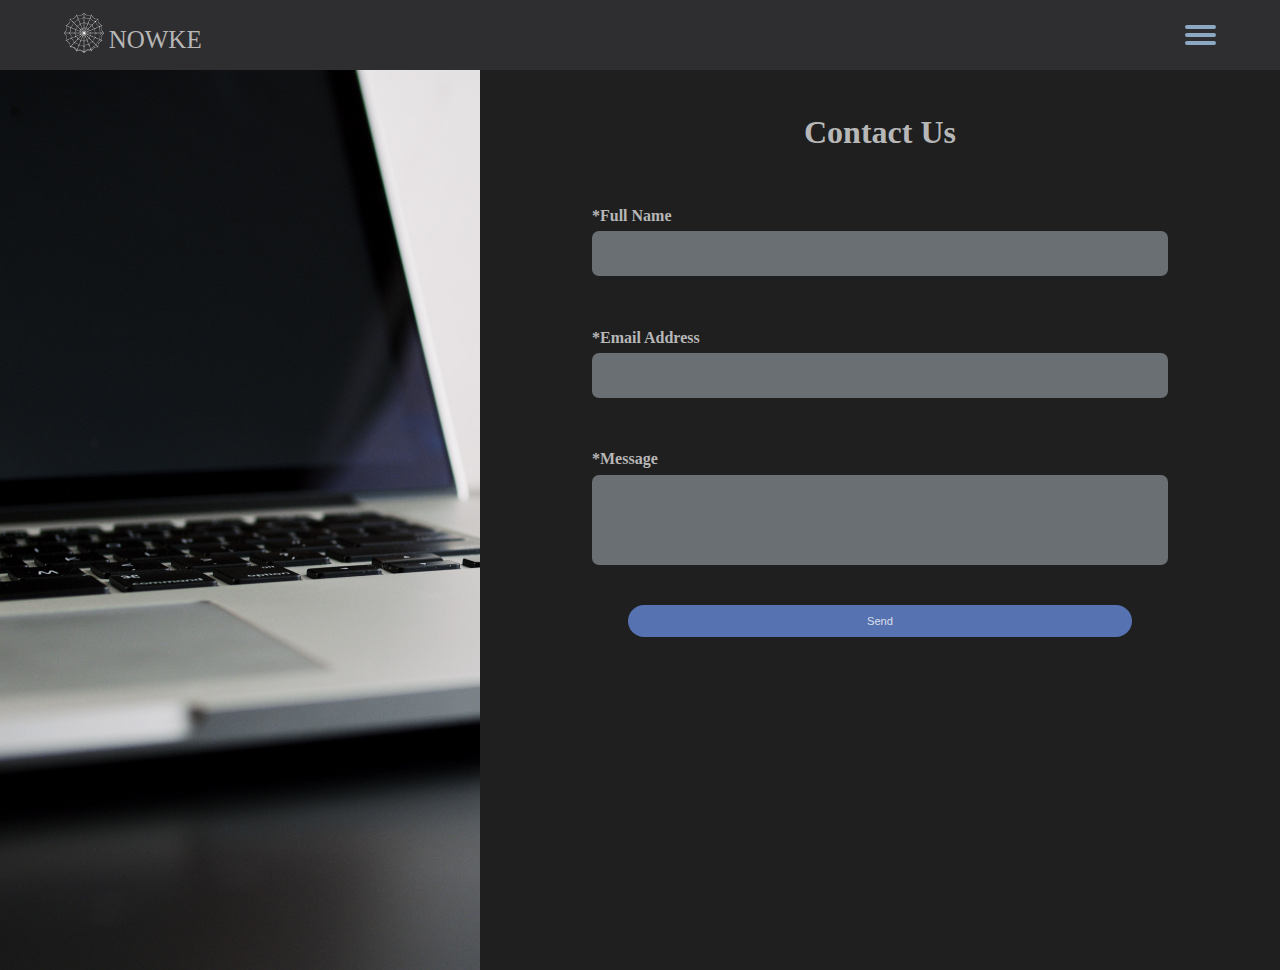
==== contact.html @ 0109c0a4 "made contact page responsive" ====
<!DOCTYPE html>
<html lang="en">
<head>
    <meta charset="UTF-8">
    <meta http-equiv="X-UA-Compatible" content="IE=edge">
    <meta name="viewport" content="width=device-width, initial-scale=1.0">
    <link rel="stylesheet" href="./css/styles.css">
    <title>Web NowKe</title>
</head>
<body class="contactp">
    <div class="navcontainer">
        <div class="logo"><a href="index.html">
            <img src="./img/ic3.png" alt="" class="logoimg"></a></img>
            <a href="index.html"><p>NOWKE</p></a>
        </div>
        <img src="./img/Burger.png" class="burger"></img>
        <div class="navlinks">
            <ul>
                <li><a href="index.html">Home</a></li>
                <li><a href="index.html">About</a></li>
                <li><a href="index.html">Contact</a></li>
            </ul>
            
        </div>
    </div>

    <div id="contactpage">
        <div class="back"></div>
        <div class="formcontainer">
            <div class="contactform">
                <form action="#">
                    <h1>Contact Us</h1>
                    <h2>*Full Name</h2></br>
                    <input type="email" id="fname" name="fname" ></br>
                    <h2>*Email Address</h2></br>
                    <input type="text" id="fname" name="fname" ></br>
                    <h2>*Message</h2></br>
                    <textarea id="Description" name="description"></textarea></br>
                    <button class="send" value="send" name="send" onclick="confirm()">Send</button>

                </form>
            </div>
        </div>
    </div>
    
    
    
</body>
</html>
---- css/styles.css ----
body {
  background-color: #1f1f1f;
  color: #B7B7B7;
  overflow-x: hidden;
}

h1, h2, h3, h4, p {
  line-height: 1.4em;
}

h2 {
  font-size: medium;
}

h3 {
  font-size: small;
}

a, li, ul {
  text-decoration: none;
  list-style: none;
  color: #B7B7B7;
}

* {
  margin: 0;
  padding: 0;
  -webkit-box-sizing: border-box;
          box-sizing: border-box;
}

img {
  height: 100%;
}

.navcontainer {
  display: -webkit-box;
  display: -ms-flexbox;
  display: flex;
  padding: 1% 5%;
  -webkit-box-align: center;
      -ms-flex-align: center;
          align-items: center;
  background-color: #2e2e30;
}

.navcontainer .logo {
  display: -webkit-box;
  display: -ms-flexbox;
  display: flex;
  -webkit-box-align: end;
      -ms-flex-align: end;
          align-items: flex-end;
  margin-right: auto;
}

.navcontainer .logo img {
  height: 40px;
}

.navcontainer .logo p {
  margin-left: 5%;
  font-size: 25px;
}

.navcontainer .burger {
  display: block;
}

.navcontainer .navlinks {
  display: none;
  padding-right: 5%;
  width: 30%;
}

.navcontainer .navlinks ul {
  display: -webkit-box;
  display: -ms-flexbox;
  display: flex;
}

.navcontainer .navlinks li {
  padding-right: 21%;
}

#hero {
  padding: 30% 10px;
  display: -webkit-box;
  display: -ms-flexbox;
  display: flex;
  overflow: hidden;
  -webkit-box-pack: center;
      -ms-flex-pack: center;
          justify-content: center;
  background-image: url("../img/13706.png");
  background-position: 50% 0%;
  background-size: 80%;
  background-repeat: no-repeat;
}

#hero .herotext {
  font-size: 30px;
  text-align: center;
}

#hero .herotext span {
  font-size: 80px;
}

#hero .herotext .more {
  -ms-flex-line-pack: center;
      align-content: center;
  color: #7D8B9A;
  -webkit-transition: .5s;
  transition: .5s;
}

#hero .herotext .more .arrow {
  position: absolute;
  height: 20px;
}

#hero .laptop {
  display: none;
  overflow-x: hidden;
  -webkit-transform: rotate(-5deg);
          transform: rotate(-5deg);
  -webkit-transform-origin: -80em -50em;
          transform-origin: -80em -50em;
}

#hero img {
  height: 350px;
}

#about .card1 {
  text-align: center;
  padding: 50px 10px;
  background-color: #2B2B2B;
  width: 90%;
  margin: auto;
}

#about .card2 {
  margin: 20% 1%;
  padding: 59px 10px;
  background-color: #74818E;
}

#about .card2 .cardtext {
  display: -webkit-box;
  display: -ms-flexbox;
  display: flex;
}

#about .card2 .cardtext:before {
  content: "";
  width: 8px;
  height: 4.5em;
  position: relative;
  left: 5%;
  background-color: #93ACC8;
  display: -webkit-inline-box;
  display: -ms-inline-flexbox;
  display: inline-flex;
}

#about .card2 .cardtext P {
  display: -webkit-box;
  display: -ms-flexbox;
  display: flex;
  margin: 0 10%;
}

#about .card2 button {
  margin-top: 5%;
  margin-left: 10%;
  border-radius: 16px;
  border: none;
  padding: 10px 20px;
  background-color: #2c5de256;
  color: #C2C2C2;
}

#pricing {
  display: -webkit-box;
  display: -ms-flexbox;
  display: flex;
  -webkit-box-orient: vertical;
  -webkit-box-direction: normal;
      -ms-flex-direction: column;
          flex-direction: column;
  -ms-flex-wrap: wrap;
      flex-wrap: wrap;
}

#pricing .card3 {
  text-align: center;
  padding: 50px 10px;
  background-color: #2B2B2B;
  margin-top: 10%;
  margin-right: 10%;
  margin-left: 10%;
}

#pricing .card4 {
  padding: 50px 20px;
  margin-top: 0%;
  margin-left: 5%;
  margin-right: 5%;
  background-color: #74818E;
}

#pricing .card4 img {
  height: 20px;
  margin-right: 3%;
}

#pricing .card4 p {
  margin-left: 15%;
  line-height: 2em;
}

#pricing .card4 h4 {
  margin-top: 10%;
  text-align: center;
}

.formcontainer {
  display: -webkit-box;
  display: -ms-flexbox;
  display: flex;
  -webkit-box-pack: center;
      -ms-flex-pack: center;
          justify-content: center;
  padding: 10% 0%;
  margin: auto;
}

.formcontainer .back {
  display: none;
}

.formcontainer .contactform {
  width: 100%;
  margin: auto;
}

.formcontainer .contactform form {
  width: 100%;
  margin: auto;
}

.formcontainer .contactform form h1 {
  text-align: center;
}

.formcontainer .contactform form h2 {
  margin-left: 10%;
  margin-bottom: -45%;
  margin-top: 7%;
  padding-bottom: 15px;
}

.formcontainer .contactform form label {
  position: relative;
  margin-bottom: -70%;
  margin-left: 10%;
}

.formcontainer .contactform form input, .formcontainer .contactform form textarea {
  padding: 15px;
  border-radius: 7px;
  background-color: rgba(212, 226, 236, 0.411);
  text-align: left;
  border: thin;
  margin-left: 10%;
  margin-top: 40%;
  width: 80%;
}

.formcontainer .contactform form textarea {
  resize: none;
  padding: 30px 0px;
}

.formcontainer .contactform form button {
  background-color: #5772B0;
  margin: 5% 15%;
  left: 0.1em;
  width: 70%;
  padding: 10px 0px;
  border-radius: 16px;
  border: none;
  color: rgba(255, 255, 255, 0.788);
  font-weight: 400;
  font-size: 0.7em;
}

.formcontainer .contactform form button:hover {
  background-color: #4a66b6c7;
}

footer {
  bottom: 0;
  padding: 1em;
  background-color: #2e2e30;
  display: -webkit-box;
  display: -ms-flexbox;
  display: flex;
  -webkit-box-orient: vertical;
  -webkit-box-direction: normal;
      -ms-flex-direction: column;
          flex-direction: column;
  text-align: center;
}

footer p {
  line-height: 1.9em;
}

@media only screen and (min-width: 750px) {
  #hero {
    padding-top: 25%;
    padding-bottom: 5%;
    background-size: 60%;
    background-position: 1% 0%;
  }
  #hero .herotext {
    margin-left: 5.3%;
  }
  #hero .laptop {
    display: block;
  }
  #about {
    display: -webkit-box;
    display: -ms-flexbox;
    display: flex;
  }
  #about .card1 {
    font-size: 30px;
    position: absolute;
    width: 55%;
    height: 6em;
  }
  #about .card1 h1 {
    position: relative;
  }
  #about .card2 {
    font-size: 22px;
    position: relative;
    right: 0;
    left: 41%;
    width: 58%;
    margin-bottom: 5em;
  }
  #pricing {
    padding-bottom: 5em;
    display: -webkit-box;
    display: -ms-flexbox;
    display: flex;
    -webkit-box-orient: horizontal;
    -webkit-box-direction: normal;
        -ms-flex-direction: row;
            flex-direction: row;
    -webkit-box-pack: center;
        -ms-flex-pack: center;
            justify-content: center;
  }
  #pricing .basic {
    -ms-flex-preferred-size: 45%;
        flex-basis: 45%;
  }
  #pricing .premium {
    -ms-flex-preferred-size: 45%;
        flex-basis: 45%;
  }
  footer {
    -webkit-box-orient: horizontal;
    -webkit-box-direction: normal;
        -ms-flex-direction: row;
            flex-direction: row;
    padding-left: 10%;
  }
  footer .rights {
    margin-right: auto;
  }
  footer .contact {
    display: -webkit-box;
    display: -ms-flexbox;
    display: flex;
    -ms-flex-wrap: wrap;
        flex-wrap: wrap;
    width: 30%;
  }
  footer .contact > * + * {
    margin-left: 1%;
  }
  #contactpage {
    display: -webkit-box;
    display: -ms-flexbox;
    display: flex;
    height: 100vh;
    overflow-y: hidden;
  }
  #contactpage .back {
    display: block;
    -ms-flex-preferred-size: 60%;
        flex-basis: 60%;
    padding-top: 0;
    margin-top: 0%;
    background-image: url("../img/contact.jpg");
    background-position: 10% 0%;
    background-size: cover;
    background-repeat: no-repeat;
  }
  #contactpage .formcontainer {
    overflow-y: hidden;
    padding: 0%;
    width: 100%;
    margin: 0%;
  }
  #contactpage .formcontainer .contactform {
    -ms-flex-preferred-size: 90%;
        flex-basis: 90%;
    margin: 0%;
    padding-top: 10%;
  }
  #contactpage .formcontainer .contactform form {
    margin: 0%;
    padding: 0%;
  }
}

@media only screen and (min-width: 900px) {
  #hero .herotext {
    margin-left: 5%;
  }
  #hero .laptop {
    -webkit-transform-origin: -110em -110em;
            transform-origin: -110em -110em;
  }
  #hero img {
    height: 400px;
  }
  #contactpage .formcontainer .contactform {
    padding-top: 5%;
  }
  #contactpage .formcontainer .contactform h2 {
    margin-top: 8%;
  }
}

@media only screen and (min-width: 1100px) {
  #hero {
    background-position: 1% -9%;
    padding-top: 23%;
  }
  #hero .herotext {
    font-size: 40px;
  }
  #hero .laptop {
    -webkit-transform-origin: -125em -110em;
            transform-origin: -125em -110em;
  }
  #hero img {
    height: 470px;
  }
  #contactpage .formcontainer .contactform h2 {
    margin-top: 7%;
    padding-bottom: 22px;
  }
}

@media only screen and (min-width: 1250px) {
  #hero {
    background-position: 1% -4em;
    padding-top: 20%;
  }
  #hero .herotext {
    margin-left: 0%;
  }
  #hero .laptop {
    -webkit-transform-origin: -135em -170em;
            transform-origin: -135em -170em;
  }
}
/*# sourceMappingURL=styles.css.map */
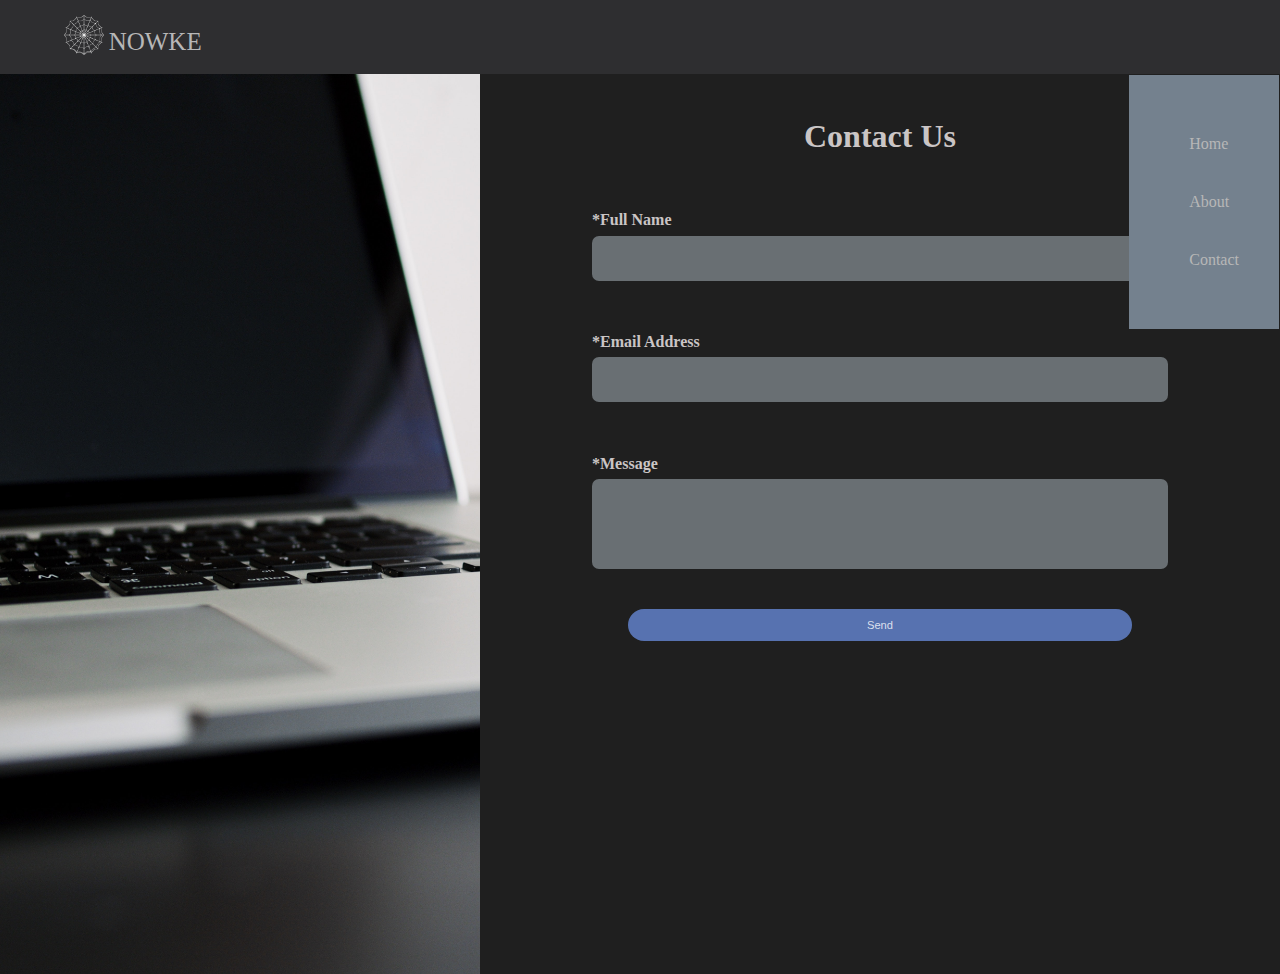
==== commit e59fd044: "fixed responsive nav" ====
--- a/contact.html
+++ b/contact.html
@@ -42,8 +42,7 @@
             </div>
         </div>
     </div>
-    
-    
-    
+     
+    <script src="scripts.js"></script>
 </body>
 </html>--- a/css/styles.css
+++ b/css/styles.css
@@ -1,6 +1,6 @@
 body {
   background-color: #1f1f1f;
-  color: #B7B7B7;
+  color: #cac5c5;
   overflow-x: hidden;
 }
 
@@ -37,13 +37,22 @@
   display: -webkit-box;
   display: -ms-flexbox;
   display: flex;
-  padding: 1% 5%;
+  padding: 15px 5%;
   -webkit-box-align: center;
       -ms-flex-align: center;
           align-items: center;
   background-color: #2e2e30;
 }
 
+.navcontainer .close img {
+  height: 2em;
+  position: absolute;
+  right: 10px;
+  top: 25px;
+  display: none;
+  z-index: 1100;
+}
+
 .navcontainer .logo {
   display: -webkit-box;
   display: -ms-flexbox;
@@ -74,13 +83,23 @@
 }
 
 .navcontainer .navlinks ul {
-  display: -webkit-box;
-  display: -ms-flexbox;
-  display: flex;
+  padding: 40px;
+  background: #74818E;
+  position: absolute;
+  top: 75px;
+  right: 1px;
+  display: -webkit-box;
+  display: -ms-flexbox;
+  display: flex;
+  -webkit-box-orient: vertical;
+  -webkit-box-direction: normal;
+      -ms-flex-direction: column;
+          flex-direction: column;
+  z-index: 1000;
 }
 
 .navcontainer .navlinks li {
-  padding-right: 21%;
+  padding: 20px;
 }
 
 #hero {
@@ -101,6 +120,10 @@
 #hero .herotext {
   font-size: 30px;
   text-align: center;
+}
+
+#hero .herotext h2 {
+  line-height: 2em;
 }
 
 #hero .herotext span {
@@ -320,6 +343,25 @@
 }
 
 @media only screen and (min-width: 750px) {
+  .navcontainer .close {
+    display: none;
+  }
+  .navcontainer .burger {
+    display: none;
+  }
+  .navcontainer .navlinks {
+    display: block;
+    padding-right: 5%;
+    width: 30%;
+  }
+  .navcontainer .navlinks ul {
+    display: -webkit-box;
+    display: -ms-flexbox;
+    display: flex;
+  }
+  .navcontainer .navlinks li {
+    padding-right: 21%;
+  }
   #hero {
     padding-top: 25%;
     padding-bottom: 5%;
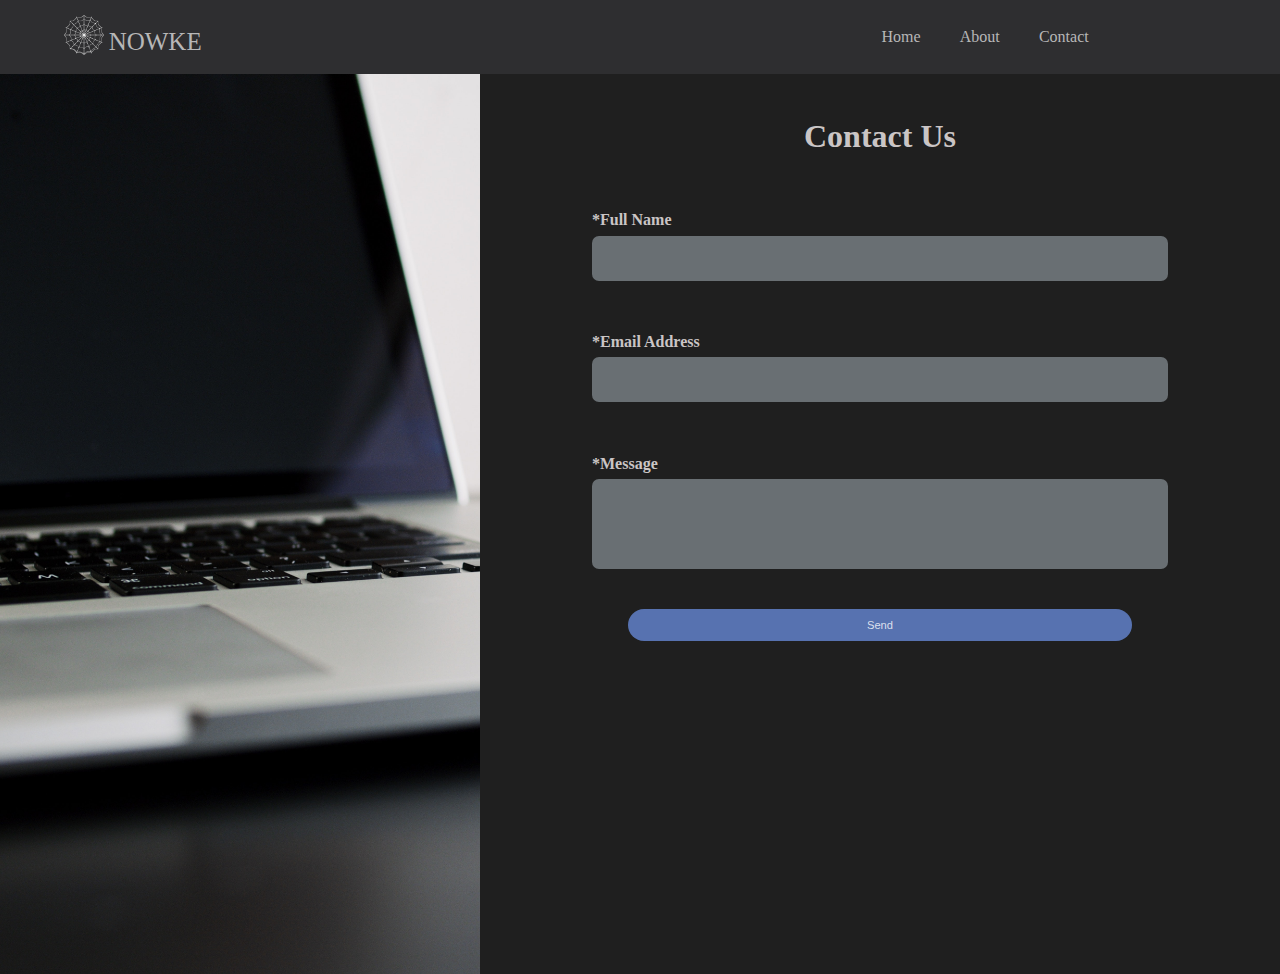
==== commit 676493c5: "added smooth scrolling" ====
--- a/contact.html
+++ b/contact.html
@@ -13,12 +13,14 @@
             <img src="./img/ic3.png" alt="" class="logoimg"></a></img>
             <a href="index.html"><p>NOWKE</p></a>
         </div>
+
+        <div class="close"><img src="./img/x.png"></img></div>
         <img src="./img/Burger.png" class="burger"></img>
         <div class="navlinks">
             <ul>
                 <li><a href="index.html">Home</a></li>
                 <li><a href="index.html">About</a></li>
-                <li><a href="index.html">Contact</a></li>
+                <li><a href="contact.html">Contact</a></li>
             </ul>
             
         </div>
--- a/css/styles.css
+++ b/css/styles.css
@@ -14,6 +14,10 @@
 
 h3 {
   font-size: small;
+}
+
+html {
+  scroll-behavior: smooth;
 }
 
 a, li, ul {
@@ -134,8 +138,6 @@
   -ms-flex-line-pack: center;
       align-content: center;
   color: #7D8B9A;
-  -webkit-transition: .5s;
-  transition: .5s;
 }
 
 #hero .herotext .more .arrow {
@@ -203,6 +205,9 @@
   padding: 10px 20px;
   background-color: #2c5de256;
   color: #C2C2C2;
+  cursor: pointer;
+  -webkit-transition: all 5s ease;
+  transition: all 5s ease;
 }
 
 #pricing {
@@ -355,11 +360,18 @@
     width: 30%;
   }
   .navcontainer .navlinks ul {
-    display: -webkit-box;
-    display: -ms-flexbox;
-    display: flex;
+    padding: 0px;
+    -webkit-box-orient: horizontal;
+    -webkit-box-direction: normal;
+        -ms-flex-direction: row;
+            flex-direction: row;
+    background-color: transparent;
+    padding-right: 55%;
+    position: relative;
+    top: 0px;
   }
   .navcontainer .navlinks li {
+    padding: 12px;
     padding-right: 21%;
   }
   #hero {
